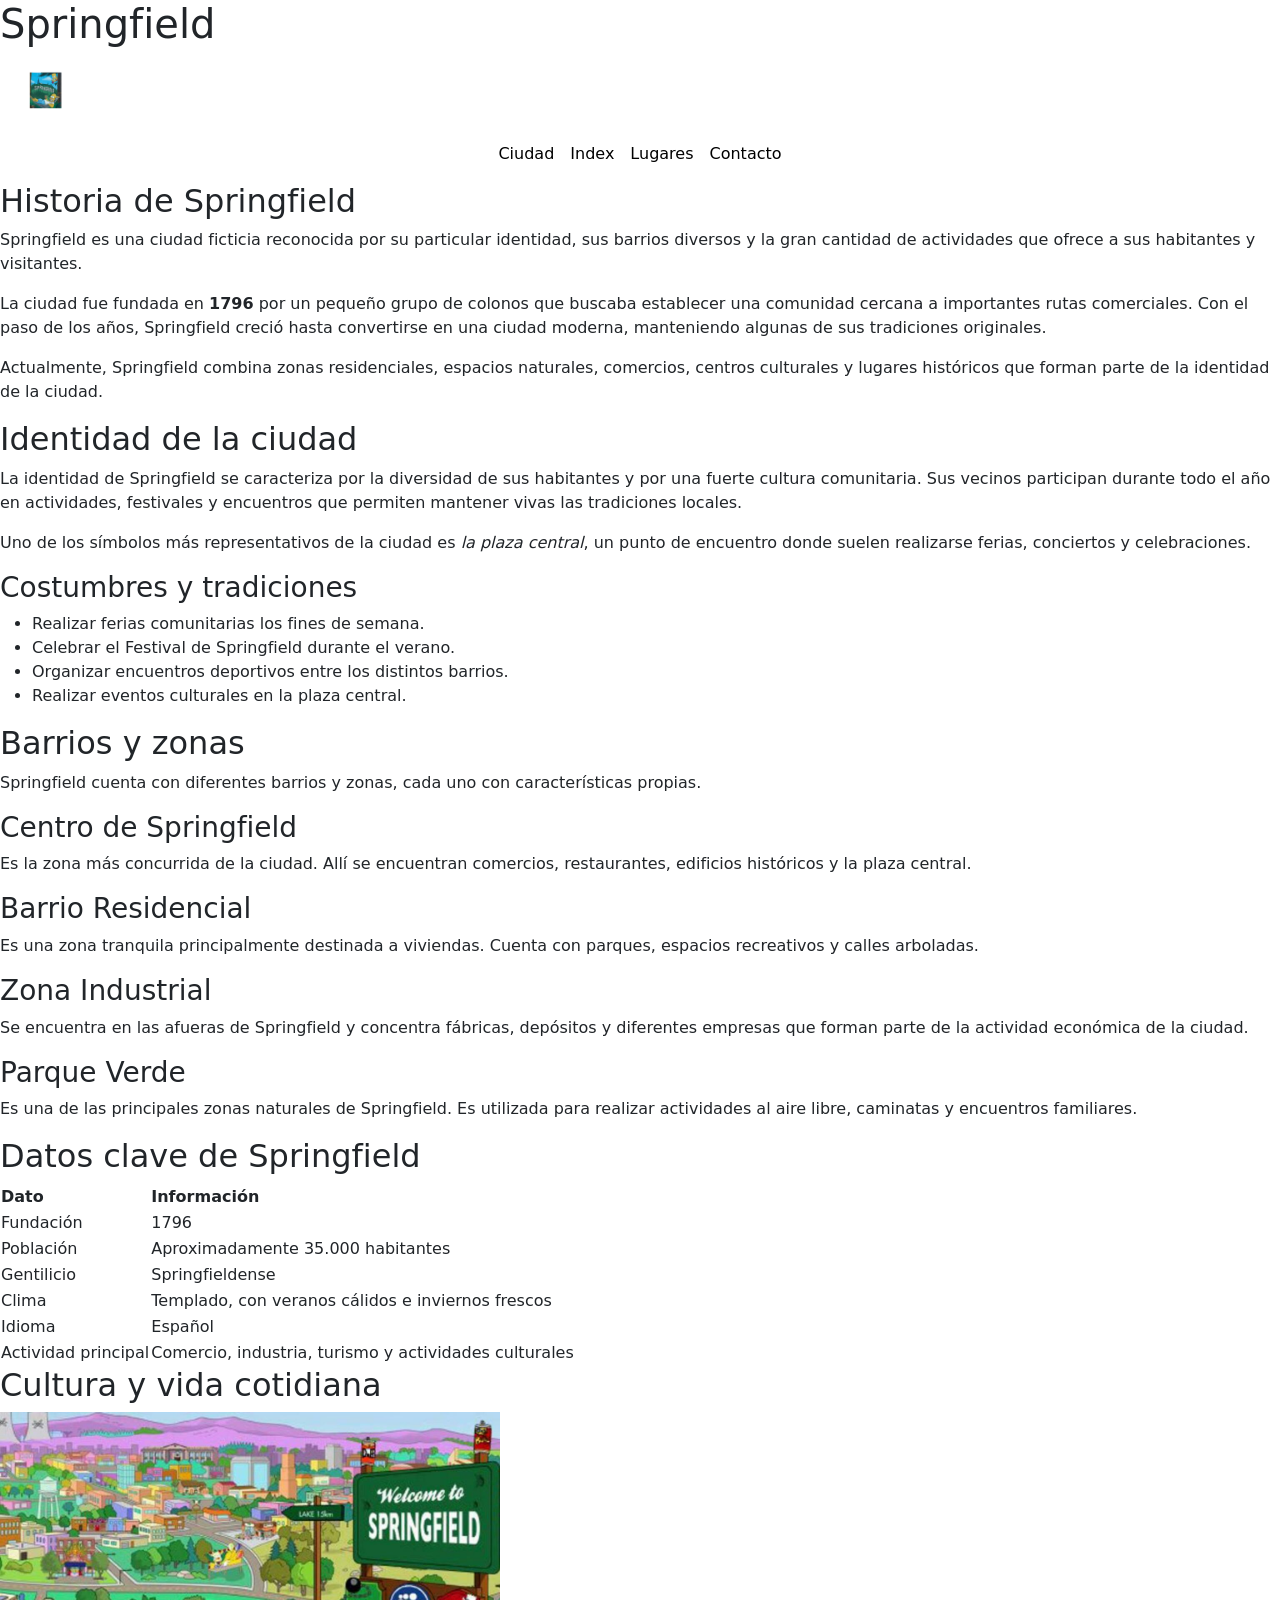
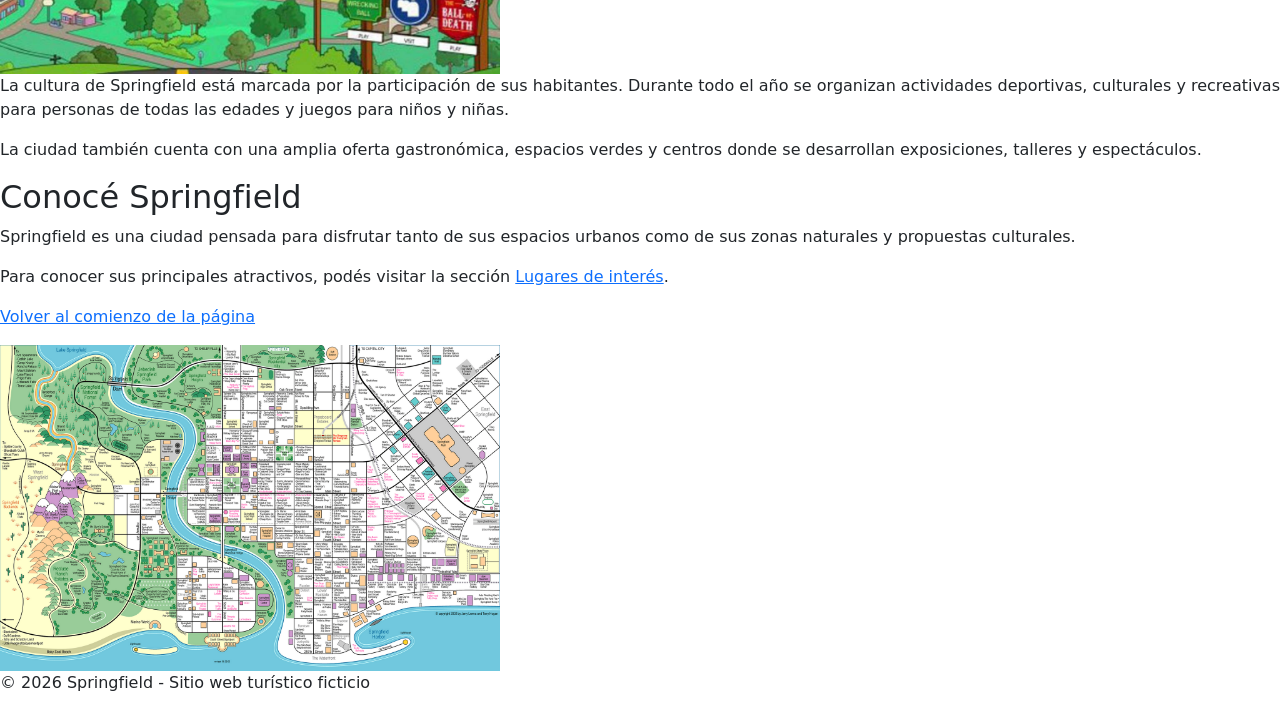
==== ciudad.html @ 2dac91e1 "style:body" ====
<!DOCTYPE html>
<html lang="es">
<head>
    <meta charset="UTF-8">
    <meta name="viewport" content="width=device-width, initial-scale=1.0">
    <title>Springfield - Historia e identidad</title>
    <link rel="preconnect" href="https://fonts.googleapis.com">
    <link rel="preconnect" href="https://fonts.gstatic.com" crossorigin>
    <link href="https://fonts.googleapis.com/css2?family=DynaPuff:wght@400..700&display=swap" rel="stylesheet">
    <link href="https://cdn.jsdelivr.net/npm/bootstrap@5.3.3/dist/css/bootstrap.min.css"
                rel="stylesheet">
        <link rel="stylesheet"
    <link rel="stylesheet" href="CSS/estilos.css">
</head>

<body>

    <header>
            <h1>Springfield</h1>
            <div class="container-fluid">
                <a class="navbar-brand" ><img src="imgs/logo.jps.png" alt="logo Springfield" height="70" width="70"></a>
            </div>
            <nav class="navbar navbar-expand-md bg body-tertiary">
                <div class="container-fluid">
                    <button class="navbar-toggler" type="button" data-bs-toggle="collapse" data-bs-target="#menuColapsable" aria-controls="miMenuColapsable" aria-expanded="false" aria-label="Toggle navigation">
                        <span class="navbar-toggler-icon"></span>
                    </button>
                    <div class="collapse navbar-collapse"   id="menuColapsable">
                        <ul class="navbar-nav w-100 justify-content-center">
                            <li class="nav-item"><a class="nav-link active" href="ciudad.html">Ciudad</a></li>
                            <li class="nav-item"><a class="nav-link active" href="Index.html">Index</a></li>
                            <li class="nav-item"><a class="nav-link active" href="Lugares.html">Lugares</a></li>
                            <li class="nav-item"><a class="nav-link active" href="contacto.html">Contacto</a></li>
                        </ul>
                    </div>
                </div>
            </nav>
        </header>

    <main>

        <section id="historia">
            <h2>Historia de Springfield</h2>

            <p>
                Springfield es una ciudad ficticia reconocida por su particular
                identidad, sus barrios diversos y la gran cantidad de actividades
                que ofrece a sus habitantes y visitantes.
            </p>

            <p>
                La ciudad fue fundada en <strong>1796</strong> por un pequeño
                grupo de colonos que buscaba establecer una comunidad cercana
                a importantes rutas comerciales. Con el paso de los años,
                Springfield creció hasta convertirse en una ciudad moderna,
                manteniendo algunas de sus tradiciones originales.
            </p>

            <p>
                Actualmente, Springfield combina zonas residenciales,
                espacios naturales, comercios, centros culturales y lugares
                históricos que forman parte de la identidad de la ciudad.
            </p>
        </section>

        <section id="identidad">
            <h2>Identidad de la ciudad</h2>

            <p>
                La identidad de Springfield se caracteriza por la diversidad
                de sus habitantes y por una fuerte cultura comunitaria.
                Sus vecinos participan durante todo el año en actividades,
                festivales y encuentros que permiten mantener vivas las
                tradiciones locales.
            </p>

            <p>
                Uno de los símbolos más representativos de la ciudad es
                <em>la plaza central</em>, un punto de encuentro donde suelen
                realizarse ferias, conciertos y celebraciones.
            </p>

            <h3>Costumbres y tradiciones</h3>

            <ul>
                <li>Realizar ferias comunitarias los fines de semana.</li>
                <li>Celebrar el Festival de Springfield durante el verano.</li>
                <li>Organizar encuentros deportivos entre los distintos barrios.</li>
                <li>Realizar eventos culturales en la plaza central.</li>
            </ul>
        </section>

        <section id="barrios">
            <h2>Barrios y zonas</h2>

            <p>
                Springfield cuenta con diferentes barrios y zonas, cada uno
                con características propias.
            </p>

            <article>
                <h3>Centro de Springfield</h3>
                <p>
                    Es la zona más concurrida de la ciudad. Allí se encuentran
                    comercios, restaurantes, edificios históricos y la plaza
                    central.
                </p>
            </article>

            <article>
                <h3>Barrio Residencial</h3>
                <p>
                    Es una zona tranquila principalmente destinada a viviendas.
                    Cuenta con parques, espacios recreativos y calles arboladas.
                </p>
            </article>

            <article>
                <h3>Zona Industrial</h3>
                <p>
                    Se encuentra en las afueras de Springfield y concentra
                    fábricas, depósitos y diferentes empresas que forman parte
                    de la actividad económica de la ciudad.
                </p>
            </article>

            <article>
                <h3>Parque Verde</h3>
                <p>
                    Es una de las principales zonas naturales de Springfield.
                    Es utilizada para realizar actividades al aire libre,
                    caminatas y encuentros familiares.
                </p>
            </article>
        </section>

        <section id="datos"> 
            <h2>Datos clave de Springfield</h2> 
            
            <table> 
                <thead> 
                    <tr><th>Dato</th><th>Información</th></tr> 
                </thead> 
                <tbody> 
                    <tr><td>Fundación</td><td>1796</td></tr> 
                    <tr><td>Población</td><td>Aproximadamente 35.000 habitantes</td></tr> 
                    <tr><td>Gentilicio</td><td>Springfieldense</td></tr> 
                    <tr><td>Clima</td><td>Templado, con veranos cálidos e inviernos frescos</td></tr> 
                    <tr><td>Idioma</td><td>Español</td></tr> 
                    <tr><td>Actividad principal</td><td>Comercio, industria, turismo y actividades culturales</td></tr> 
                </tbody> 
            </table> 
        </section>

        <section id="cultura">
            <h2>Cultura y vida cotidiana</h2>

            <img src="imgs/SPRINGFIELD.jpg" width="500">

            <p>
                La cultura de Springfield está marcada por la participación
                de sus habitantes. Durante todo el año se organizan actividades
                deportivas, culturales y recreativas para personas de todas
                las edades y juegos para niños y niñas.
            </p>

            <p>
                La ciudad también cuenta con una amplia oferta gastronómica,
                espacios verdes y centros donde se desarrollan exposiciones,
                talleres y espectáculos.
            </p>
        </section>

        <section id="volver">
            <h2>Conocé Springfield</h2>

            <p>
                Springfield es una ciudad pensada para disfrutar tanto de sus
                espacios urbanos como de sus zonas naturales y propuestas
                culturales.
            </p>

            <p>
                Para conocer sus principales atractivos, podés visitar la
                sección <a href="lugares.html">Lugares de interés</a>.
            </p>

            <p>
                <a href="#historia">Volver al comienzo de la página</a>
            </p>
         <img src="imgs/MapadeSpringfield.png" width="500">
        </section>

    </main>

    <footer>
        <p>&copy; 2026 Springfield - Sitio web turístico ficticio</p>
    </footer>

</body>
</html>
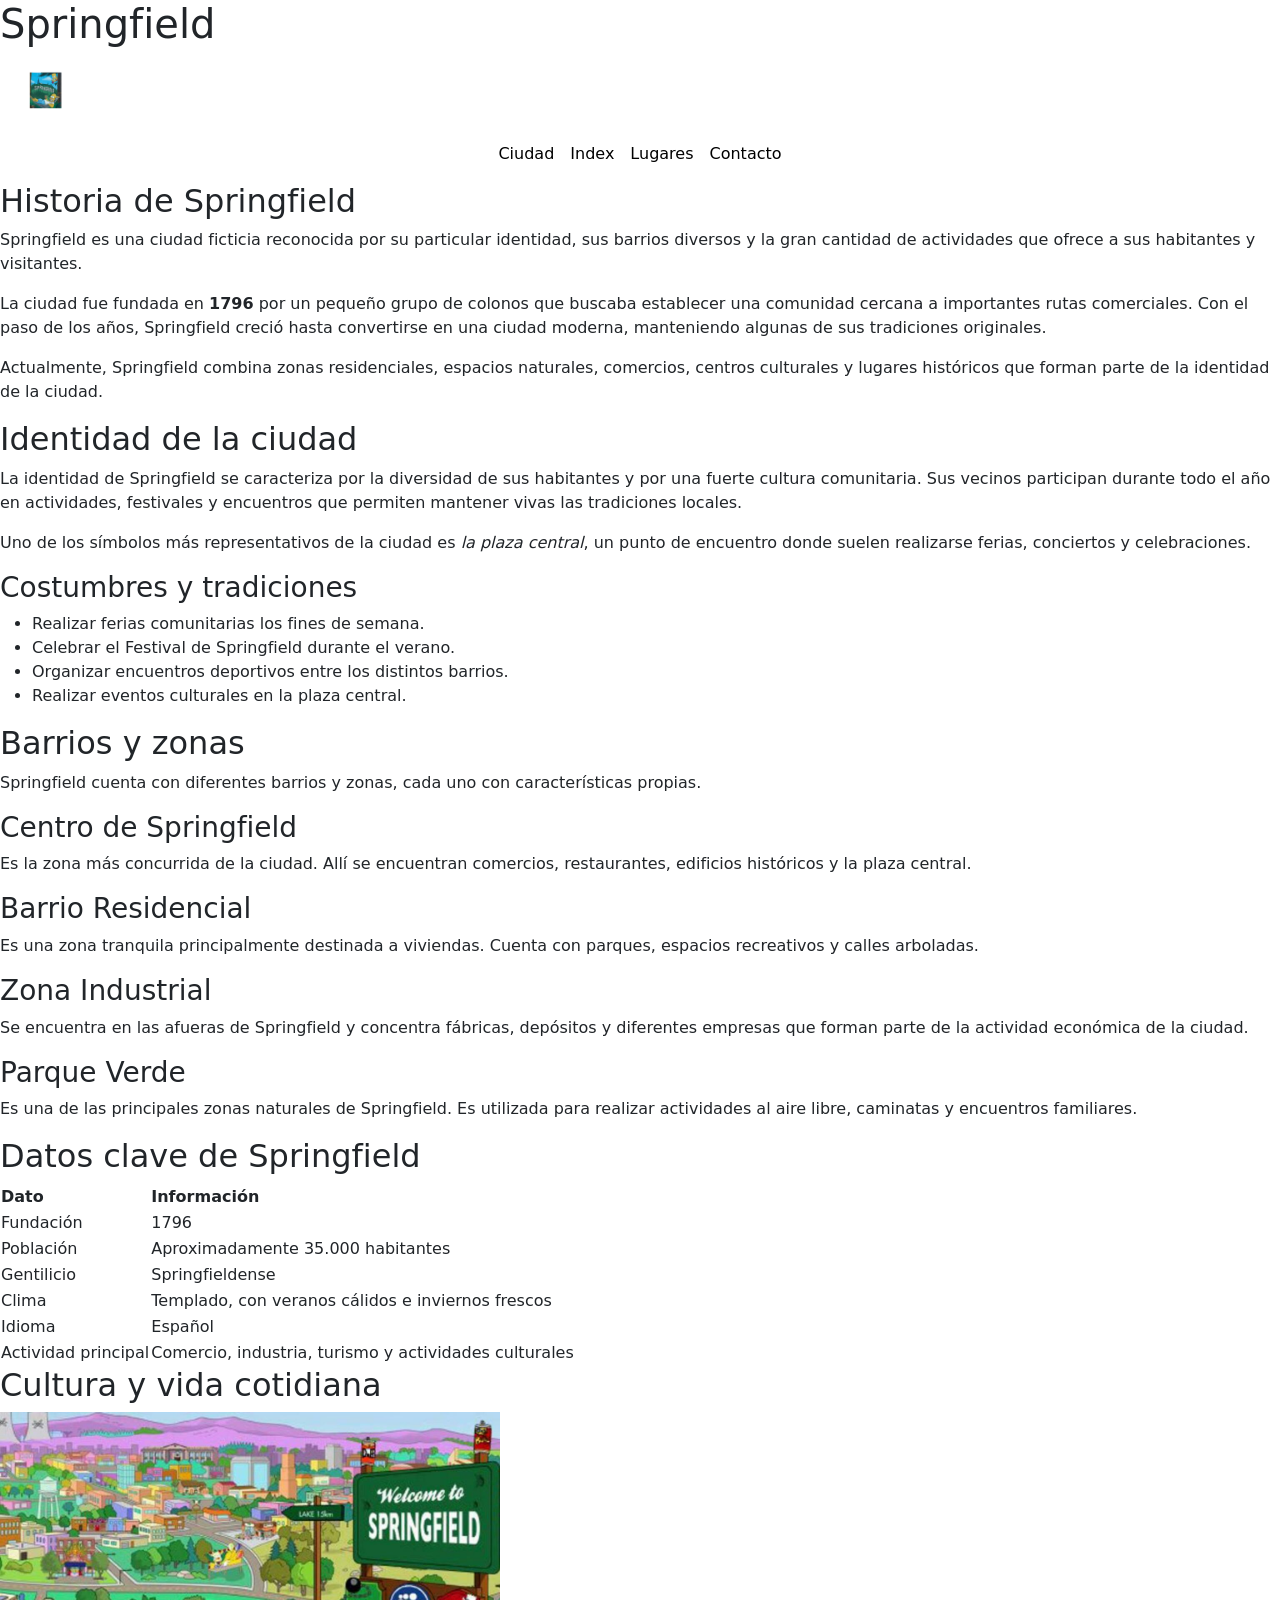
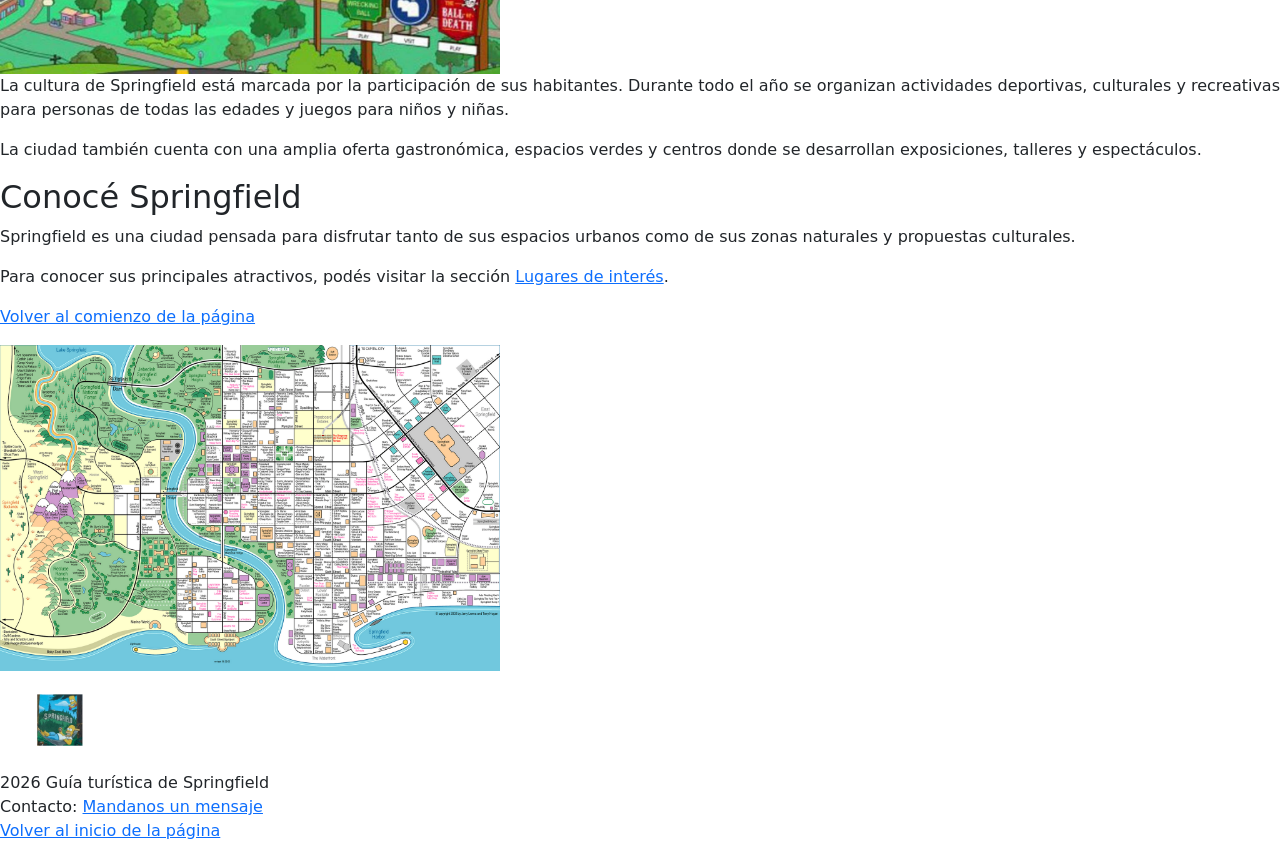
==== commit 664e5b65: "style: agregado laterales de fondo y actualizada la fuente en todos los html" ====
--- a/ciudad.html
+++ b/ciudad.html
@@ -9,12 +9,12 @@
     <link href="https://fonts.googleapis.com/css2?family=DynaPuff:wght@400..700&display=swap" rel="stylesheet">
     <link href="https://cdn.jsdelivr.net/npm/bootstrap@5.3.3/dist/css/bootstrap.min.css"
                 rel="stylesheet">
-        <link rel="stylesheet"
+        <link rel="stylesheet">
     <link rel="stylesheet" href="CSS/estilos.css">
 </head>
 
 <body>
-
+    <div class="contenido-central">
     <header>
             <h1>Springfield</h1>
             <div class="container-fluid">
@@ -194,8 +194,16 @@
     </main>
 
     <footer>
-        <p>&copy; 2026 Springfield - Sitio web turístico ficticio</p>
-    </footer>
-
+            <div class="container-fluid">
+                <a class="navbar-brand" ><img src="imgs/logo.jps.png" alt="logo Springfield" height="100" width="100"></a>
+            </div>
+            <p>
+                2026 Guía turística de Springfield <br>
+                Contacto: <a href="contacto.html">Mandanos un mensaje</a> <br>
+                <a href="#">Volver al inicio de la página</a>
+            </p>
+        </footer>
+        <script src="https://cdn.jsdelivr.net/npm/bootstrap@5.3.3/dist/js/bootstrap.bundle.min.js"></script>
+    </div>
 </body>
 </html>
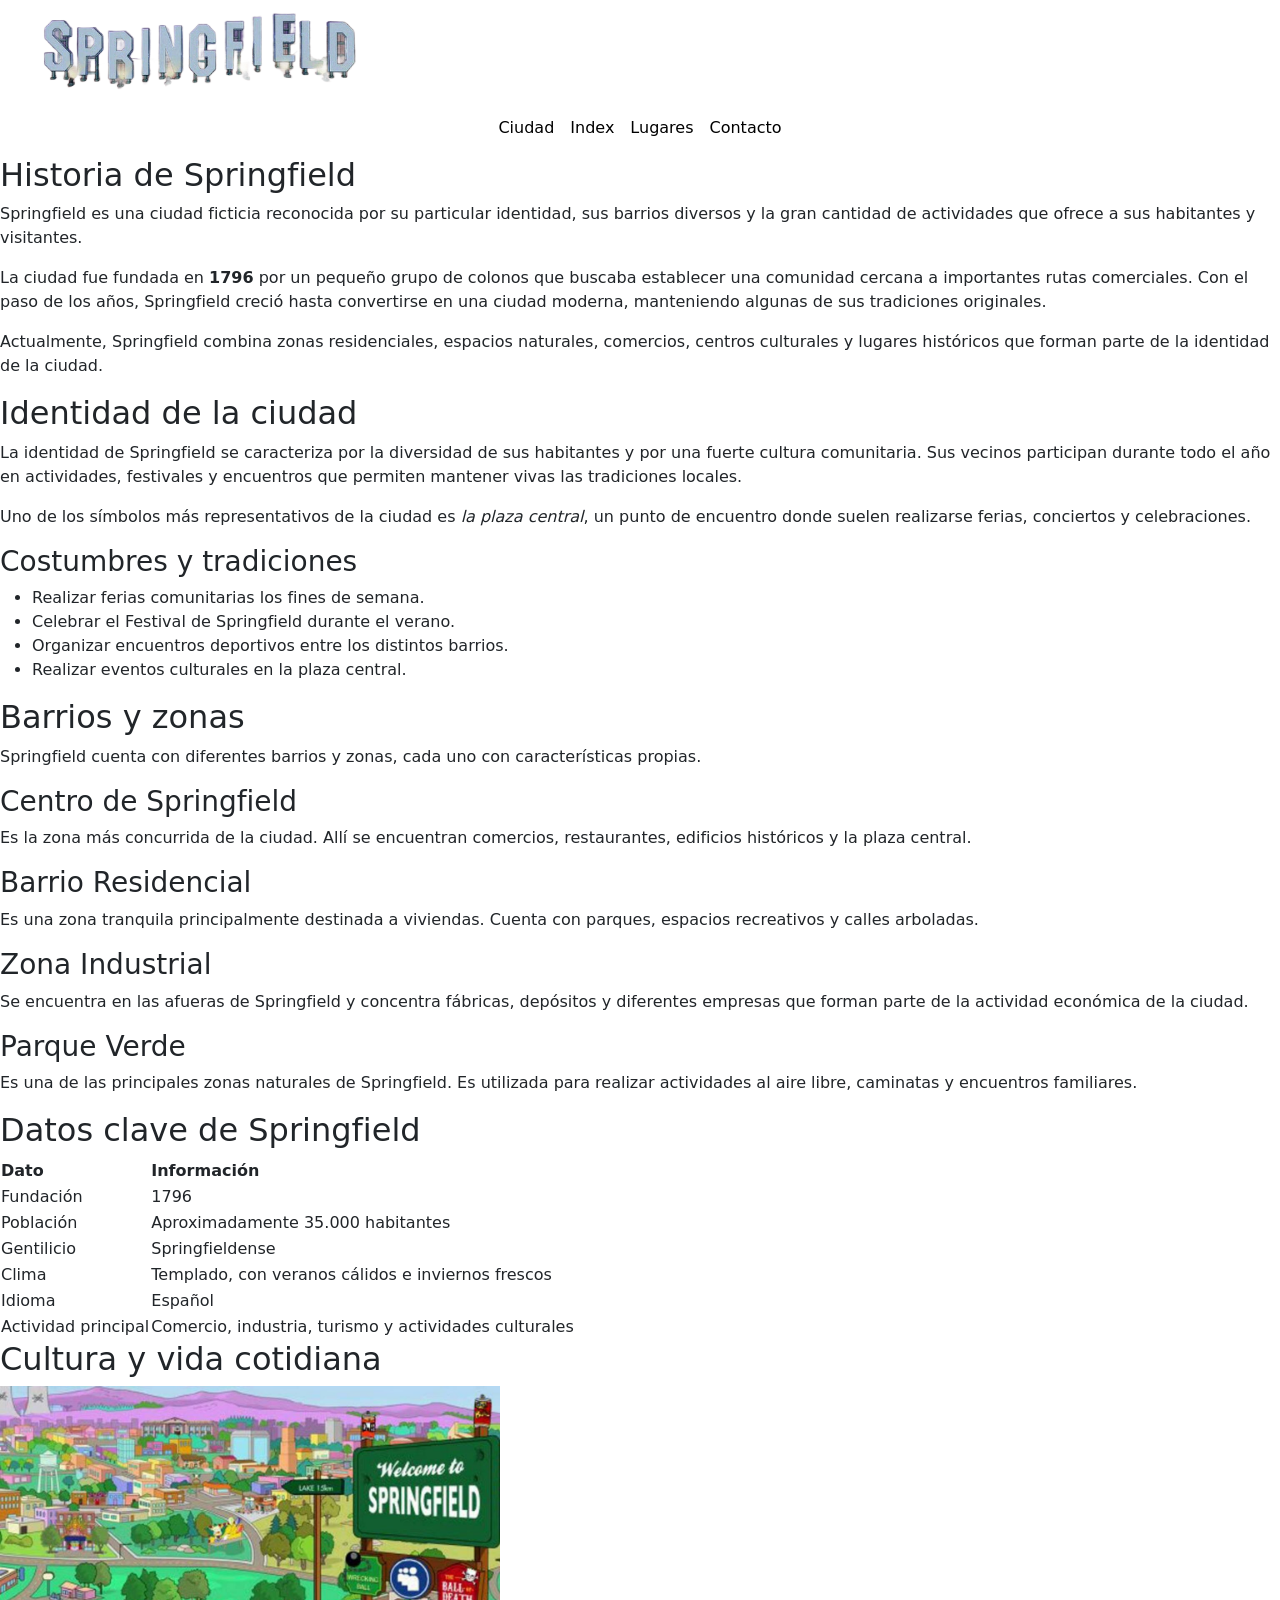
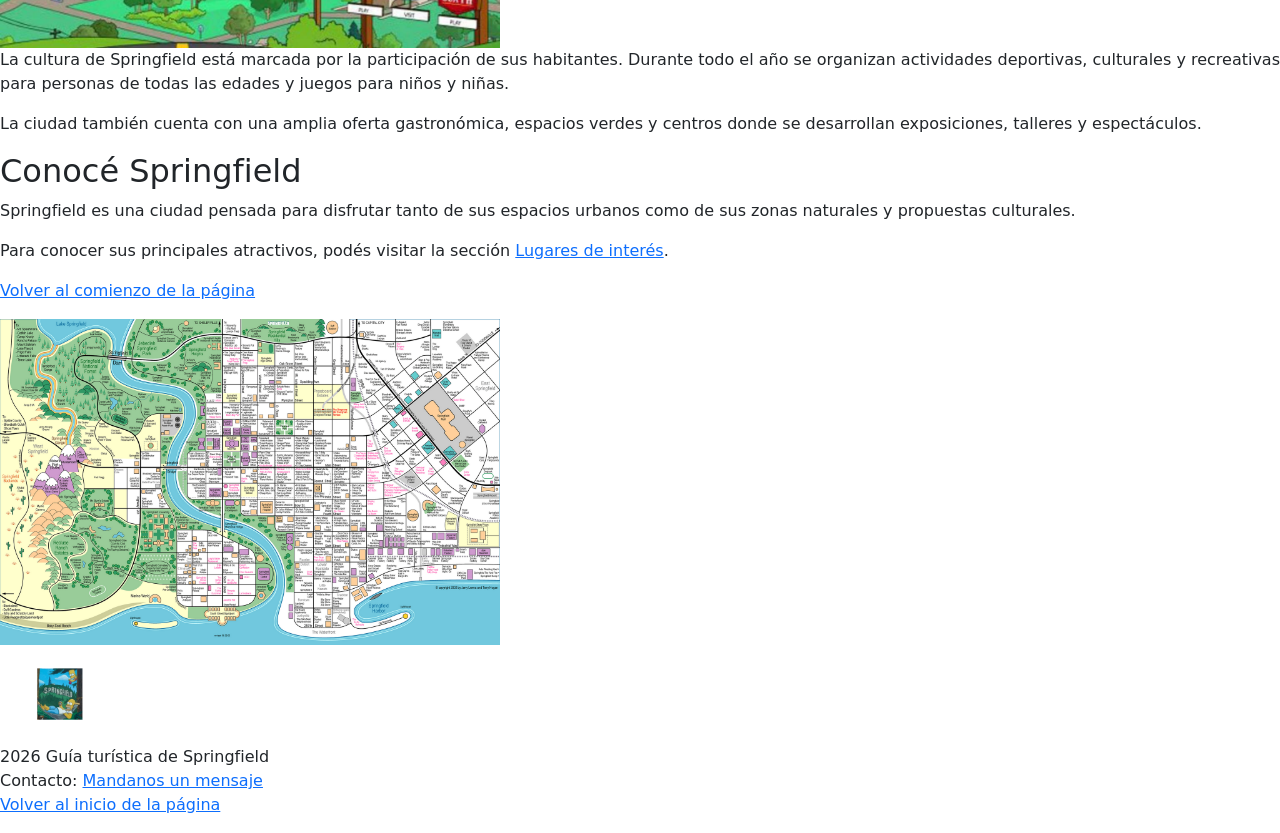
==== commit 54d09e01: "style: cambiado header" ====
--- a/ciudad.html
+++ b/ciudad.html
@@ -16,10 +16,7 @@
 <body>
     <div class="contenido-central">
     <header>
-            <h1>Springfield</h1>
-            <div class="container-fluid">
-                <a class="navbar-brand" ><img src="imgs/logo.jps.png" alt="logo Springfield" height="70" width="70"></a>
-            </div>
+            <img src="imgs/Springfield_Sign_pic.png" alt="señal-springfield" height="100">
             <nav class="navbar navbar-expand-md bg body-tertiary">
                 <div class="container-fluid">
                     <button class="navbar-toggler" type="button" data-bs-toggle="collapse" data-bs-target="#menuColapsable" aria-controls="miMenuColapsable" aria-expanded="false" aria-label="Toggle navigation">
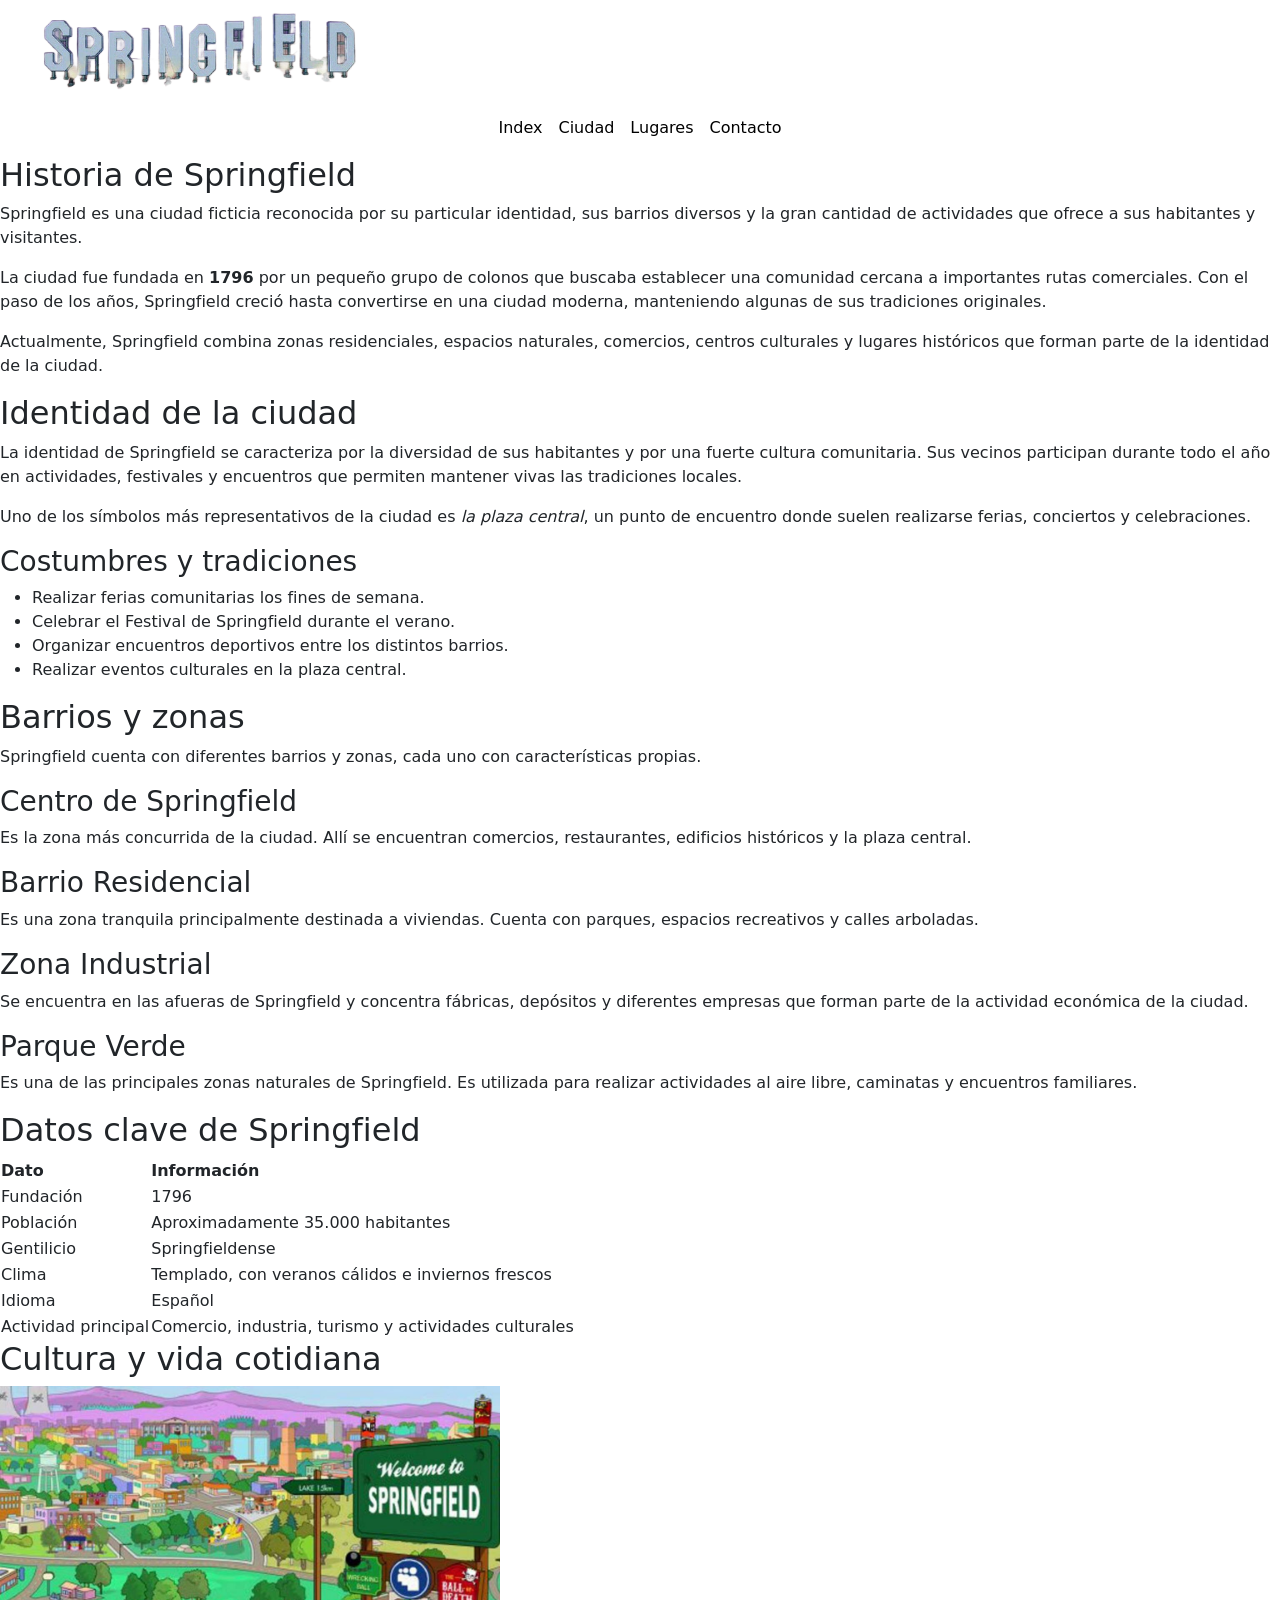
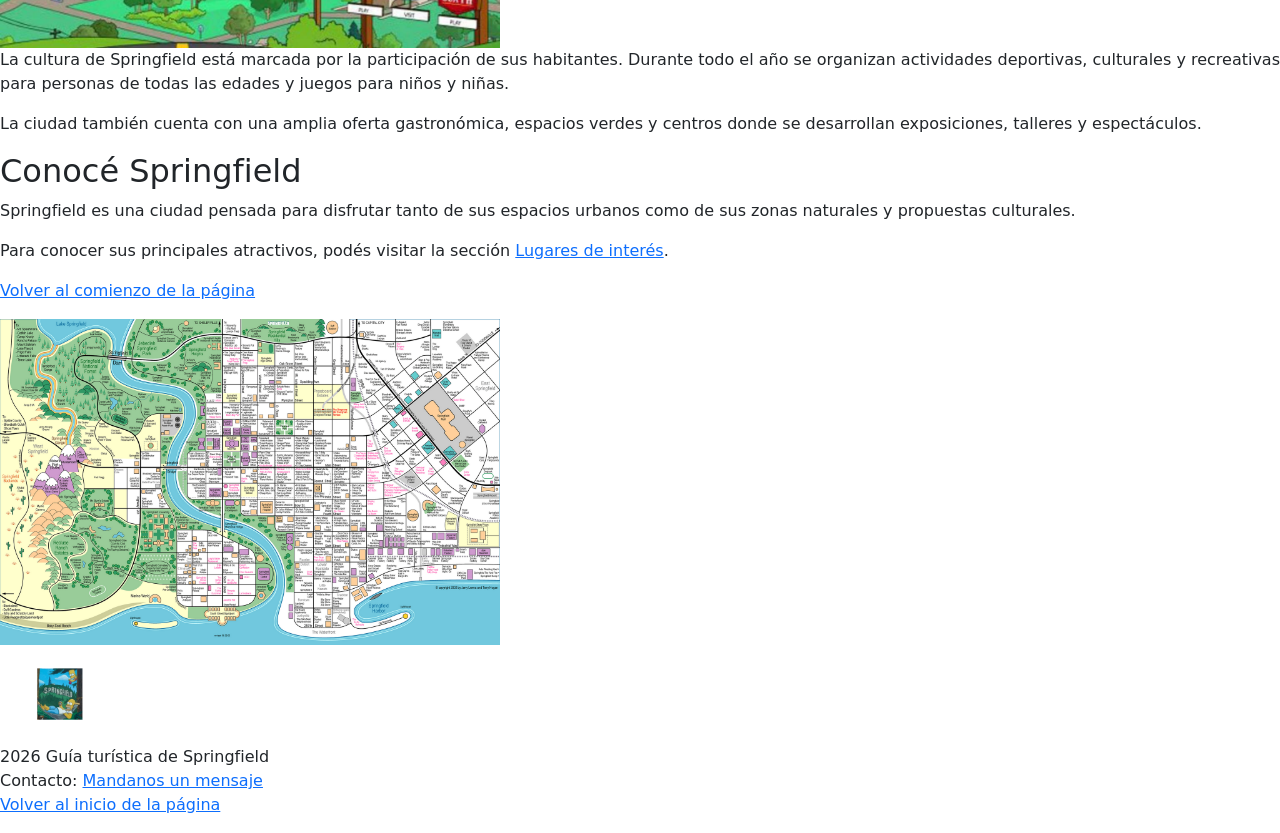
==== commit dc586f4e: "corregido orden de navegacion" ====
--- a/ciudad.html
+++ b/ciudad.html
@@ -24,8 +24,8 @@
                     </button>
                     <div class="collapse navbar-collapse"   id="menuColapsable">
                         <ul class="navbar-nav w-100 justify-content-center">
+                            <li class="nav-item"><a class="nav-link active" href="Index.html">Index</a></li>
                             <li class="nav-item"><a class="nav-link active" href="ciudad.html">Ciudad</a></li>
-                            <li class="nav-item"><a class="nav-link active" href="Index.html">Index</a></li>
                             <li class="nav-item"><a class="nav-link active" href="Lugares.html">Lugares</a></li>
                             <li class="nav-item"><a class="nav-link active" href="contacto.html">Contacto</a></li>
                         </ul>
@@ -200,7 +200,8 @@
                 <a href="#">Volver al inicio de la página</a>
             </p>
         </footer>
-        <script src="https://cdn.jsdelivr.net/npm/bootstrap@5.3.3/dist/js/bootstrap.bundle.min.js"></script>
     </div>
+    <script src="https://cdn.jsdelivr.net/npm/bootstrap@5.3.3/dist/js/bootstrap.bundle.min.js"></script>
+    <script src="js/main.js"></script>
 </body>
 </html>
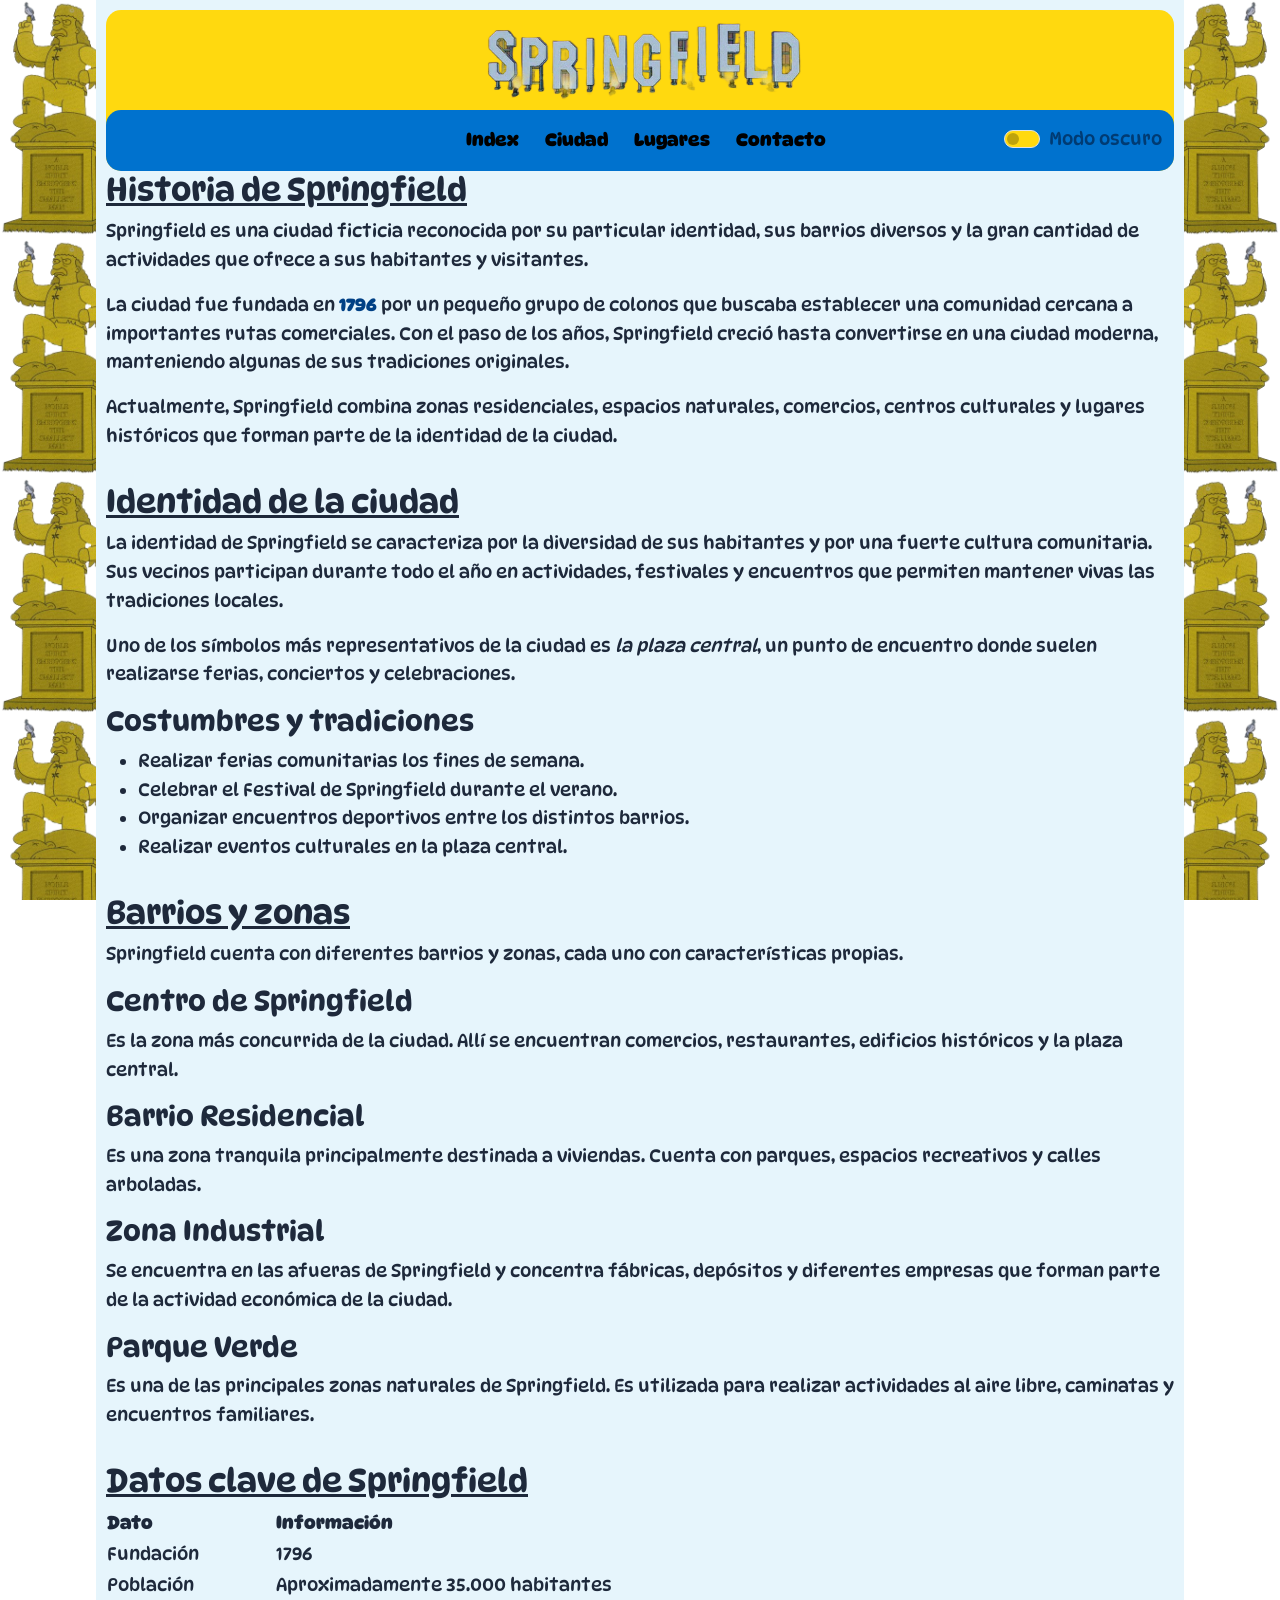
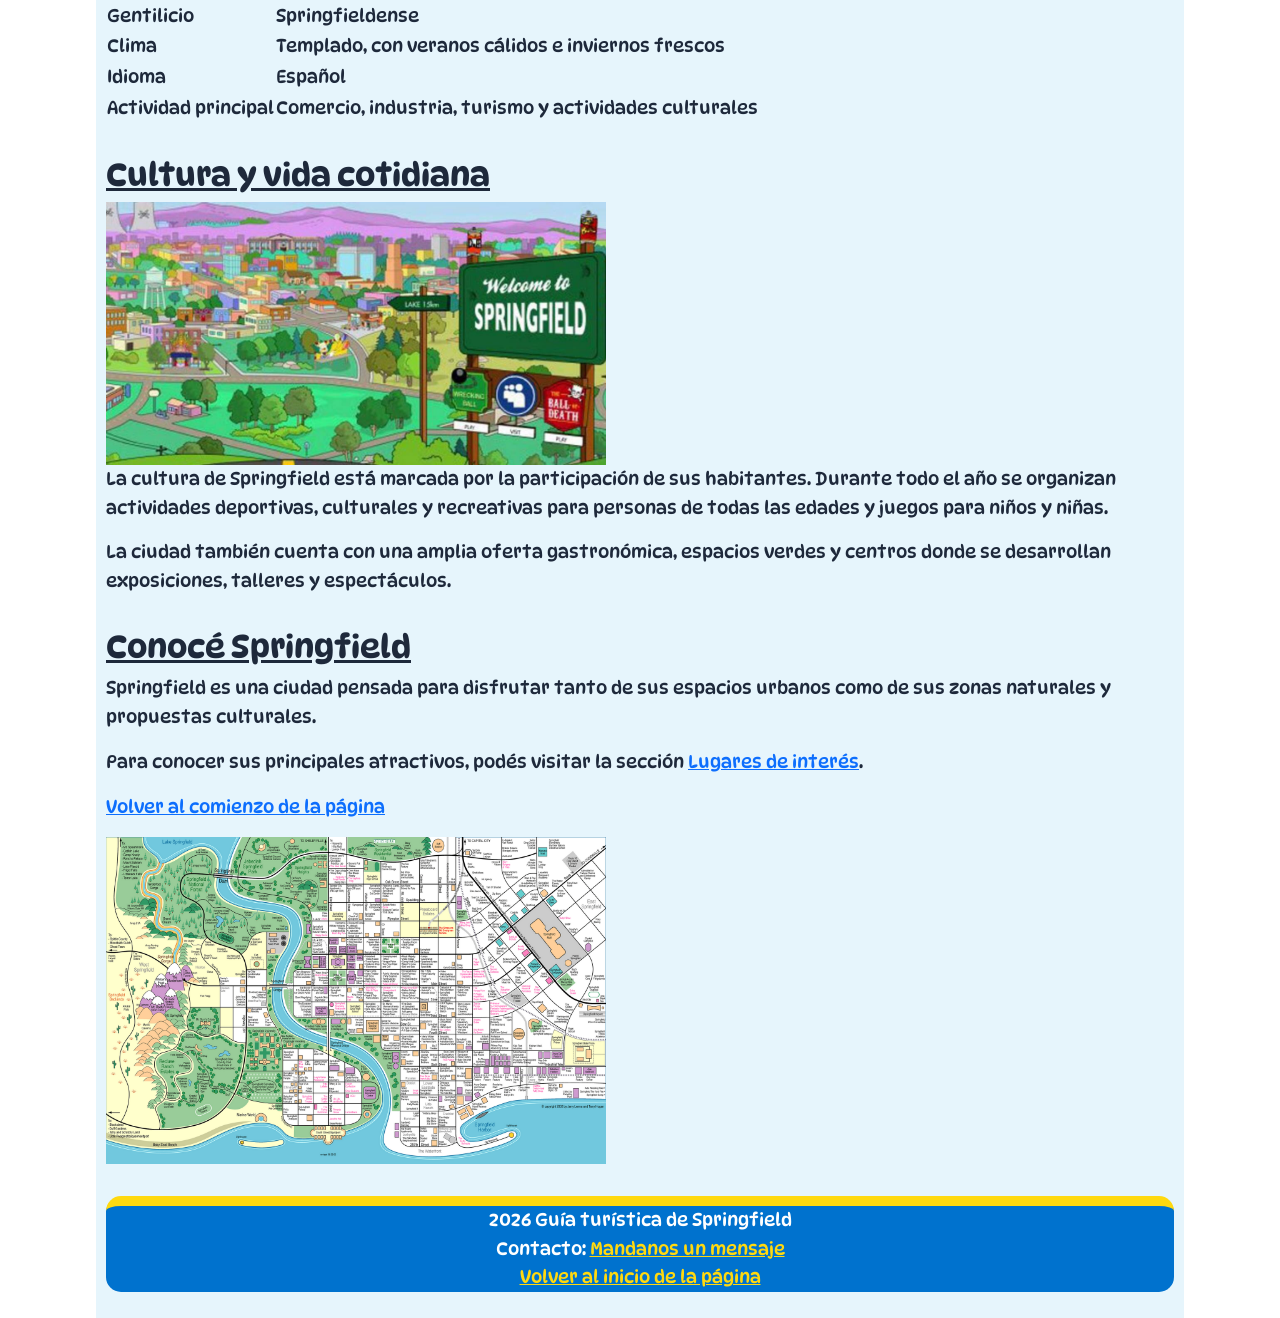
==== commit 11e12732: "feat: agregado modo oscuro a todos los html" ====
--- a/ciudad.html
+++ b/ciudad.html
@@ -10,7 +10,7 @@
     <link href="https://cdn.jsdelivr.net/npm/bootstrap@5.3.3/dist/css/bootstrap.min.css"
                 rel="stylesheet">
         <link rel="stylesheet">
-    <link rel="stylesheet" href="CSS/estilos.css">
+    <link rel="stylesheet" href="./css/estilos.css">
 </head>
 
 <body>
@@ -22,17 +22,22 @@
                     <button class="navbar-toggler" type="button" data-bs-toggle="collapse" data-bs-target="#menuColapsable" aria-controls="miMenuColapsable" aria-expanded="false" aria-label="Toggle navigation">
                         <span class="navbar-toggler-icon"></span>
                     </button>
-                    <div class="collapse navbar-collapse"   id="menuColapsable">
+                    <div class="collapse navbar-collapse justify-content-between" id="menuColapsable">
+                        <div class="d-none d-md-block" style="width: 170px;"></div>
                         <ul class="navbar-nav w-100 justify-content-center">
                             <li class="nav-item"><a class="nav-link active" href="Index.html">Index</a></li>
                             <li class="nav-item"><a class="nav-link active" href="ciudad.html">Ciudad</a></li>
                             <li class="nav-item"><a class="nav-link active" href="Lugares.html">Lugares</a></li>
                             <li class="nav-item"><a class="nav-link active" href="contacto.html">Contacto</a></li>
                         </ul>
+                        <div class="form-check form-switch">
+                            <input class="form-check-input" type="checkbox" role="switch" id="checkDarkMode">
+                            <label class="form-check-label" for="checkDarkMode" id="darkModeLabel">Modo oscuro</label>
+                        </div>
                     </div>
                 </div>
             </nav>
-        </header>
+    </header>
 
     <main>
 
@@ -191,9 +196,6 @@
     </main>
 
     <footer>
-            <div class="container-fluid">
-                <a class="navbar-brand" ><img src="imgs/logo.jps.png" alt="logo Springfield" height="100" width="100"></a>
-            </div>
             <p>
                 2026 Guía turística de Springfield <br>
                 Contacto: <a href="contacto.html">Mandanos un mensaje</a> <br>
--- a/css/estilos.css
+++ b/css/estilos.css
@@ -0,0 +1,222 @@
+/* Variables */
+:root {
+    --azul: #0072CE;
+    --amarillo: #FFD90F;
+    --color-fondo: #E6F5FC;
+    --color-fondo-oscuro: #0B132B;
+    --color-texto: #1E293B;
+    --color-texto-oscuro: #E2E8F0;
+    --color-texto-fuerte: #004085;
+    --fuente-principal: 'DynaPuff', cursive;
+}
+
+* {
+    box-sizing: border-box;
+    padding: 10;
+    margin: 10;
+}
+
+/* Header */
+header {
+    background-color: var(--amarillo);
+    color: #003b73;
+    text-align: center;
+    border-radius: 15px;
+}
+
+/* Body */
+body {
+    display: flex;
+    justify-content: center;
+    position: relative;
+    overflow-x: hidden;
+
+    font-family: var(--fuente-principal);
+    font-size: 18px;
+    font-weight: normal;
+    font-style: normal;
+    line-height: 1.6;
+    color: var(--color-texto);
+    margin: 0 auto;
+    padding: 0 1rem;
+}
+
+body.dark-mode .contenido-central {
+    background-color: var(--color-fondo-oscuro);
+    color: var(--color-texto-oscuro);
+    transition: background-color 0.3s ease, color 0.3s ease;
+}
+
+
+body h2 {
+    text-decoration: underline;
+}
+
+body strong {
+    color: var(--color-texto-fuerte);
+}
+
+body::before {
+    content: "";
+    position: fixed;
+    top: 0;
+    left: 0;
+    width: 10vw;
+    height: 100%;
+    background-image: url(../imgs/estatuaJeremiasSpringfield.png);
+    background-repeat: repeat-y;
+    background-size: contain;
+    z-index: -1;
+}
+
+body.dark-mode::before,
+body.dark-mode::after {
+    background-color: var(--color-fondo-oscuro);
+    transition: background-color 0.3s ease;
+}
+
+body::after {
+    content: "";
+    position: fixed;
+    top: 0;
+    right: 0;
+    width: 10vw;
+    height: 100%;
+    background-image: url(../imgs/estatuaJeremiasSpringfield.png);
+    background-size: contain;
+    background-repeat: repeat-y;
+    transform: scaleX(-1);
+    z-index: -1;
+}
+
+.contenido-central {
+    background-color: var(--color-fondo);
+    width: 100%;
+    max-width: 85vw;
+    padding: 10px;
+    min-height: 100vh;
+    z-index: 0;
+}
+
+.contenido-central section {
+    margin-bottom: 2rem;
+    border-radius: 10px;
+}
+
+#checkDarkMode {
+    background-color: var(--amarillo);
+    max-width: 150px;
+    min-width: 15px;
+    max-height: 50px;
+}
+
+#checkDatos {
+    padding-left: 55px;
+    padding-top: 3px;
+    min-width: 20px;
+    max-width: 280px;
+    color: var(--color-texto-fuerte);
+    outline-style: solid;
+    outline-color: var(--azul);
+    outline-width: 200;
+    border-radius: 15px;
+}
+
+.fila-imagenes {
+    display: flex;
+    gap: 20px;
+    flex-wrap: wrap;
+    align-items: flex-start;
+}
+
+.item-imgs {
+    display: flex;
+    flex-direction: column;
+    height: 200px;
+}
+
+.item-imgs img {
+    width: auto;
+    height: 200px;
+    display: block;
+}
+
+.item-imgs figcaption {
+    margin-top: 8px;
+    font-size: 16px;
+    text-align: center;
+}
+
+/* Navegación */
+nav {
+    background-color: var(--azul);
+    border-radius: 15px;
+}
+
+nav ul {
+    margin: 0;
+    padding: 0;
+    font-weight: bold;
+    display: flex;
+    justify-content: center;
+    list-style: none;
+    gap: 10px;
+    flex: 1 1;
+}
+
+nav a {
+    padding: 5px 10px;
+    border-radius: 4px;
+    color: #FFFFFF;
+    text-decoration: none;
+    transition: 0.3s;
+}
+
+nav a:hover {
+    background-color: #003B73;
+    color: var(--amarillo);
+    text-decoration: underline;
+}
+
+/* Footer */
+
+footer {
+    background-color: var(--azul);
+    color: #FFFFFF;
+    text-align: center;
+    border-top: 10px solid var(--amarillo);
+    border-radius: 15px;
+}
+
+footer a {
+    color: var(--amarillo);
+    border-radius: 15px;
+}
+
+/*Contacto*/
+#contenedor-contacto {
+    display: flex;
+    flex-direction: column;
+    align-items: center;
+    gap: 10px;
+    padding: 10px;
+}
+
+#contenedor-contacto ul {
+    text-align: center;
+    gap: 10px;
+    list-style: none;
+}
+
+/*Formulario*/
+#formulario form {
+    max-width: 300px;
+    display: flex;
+    flex-direction: column;
+    gap: 10px;
+    margin: 0 auto;
+}
+
+#formulario {
+    text-align: center;
+}
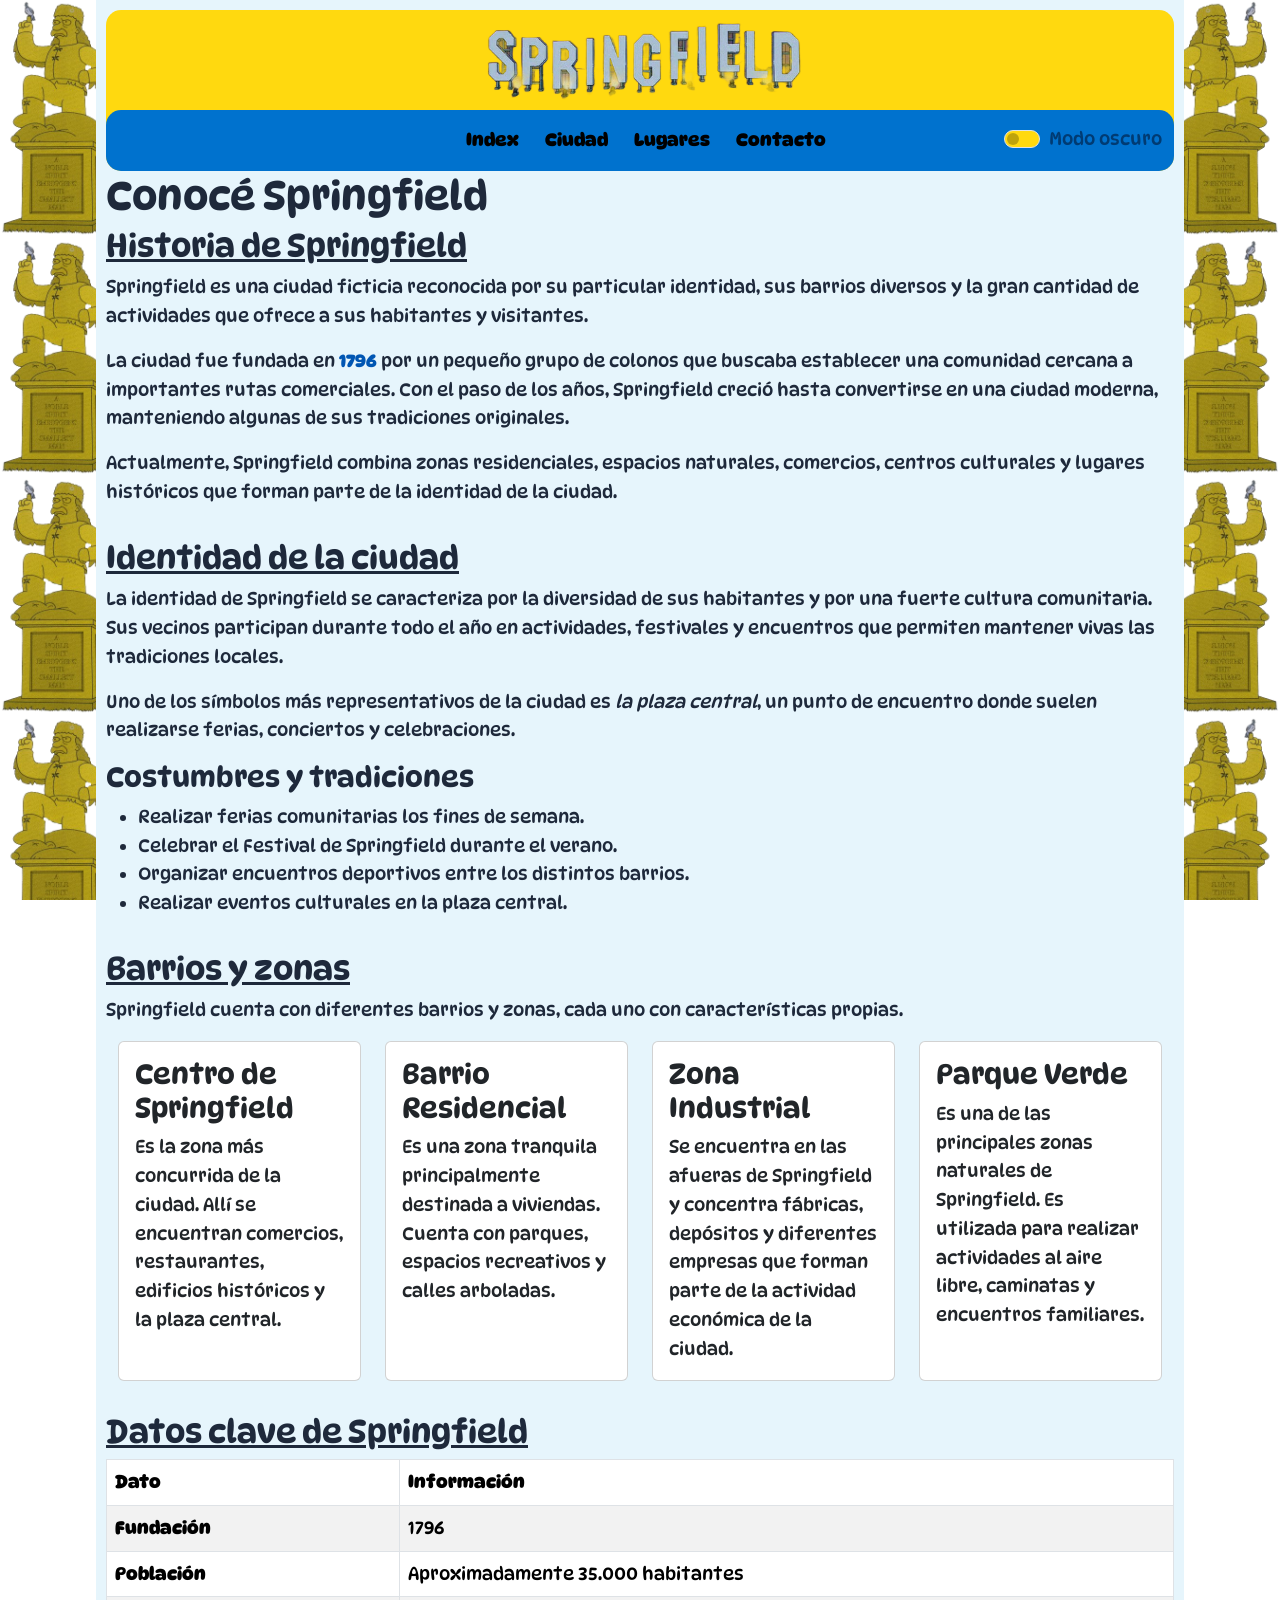
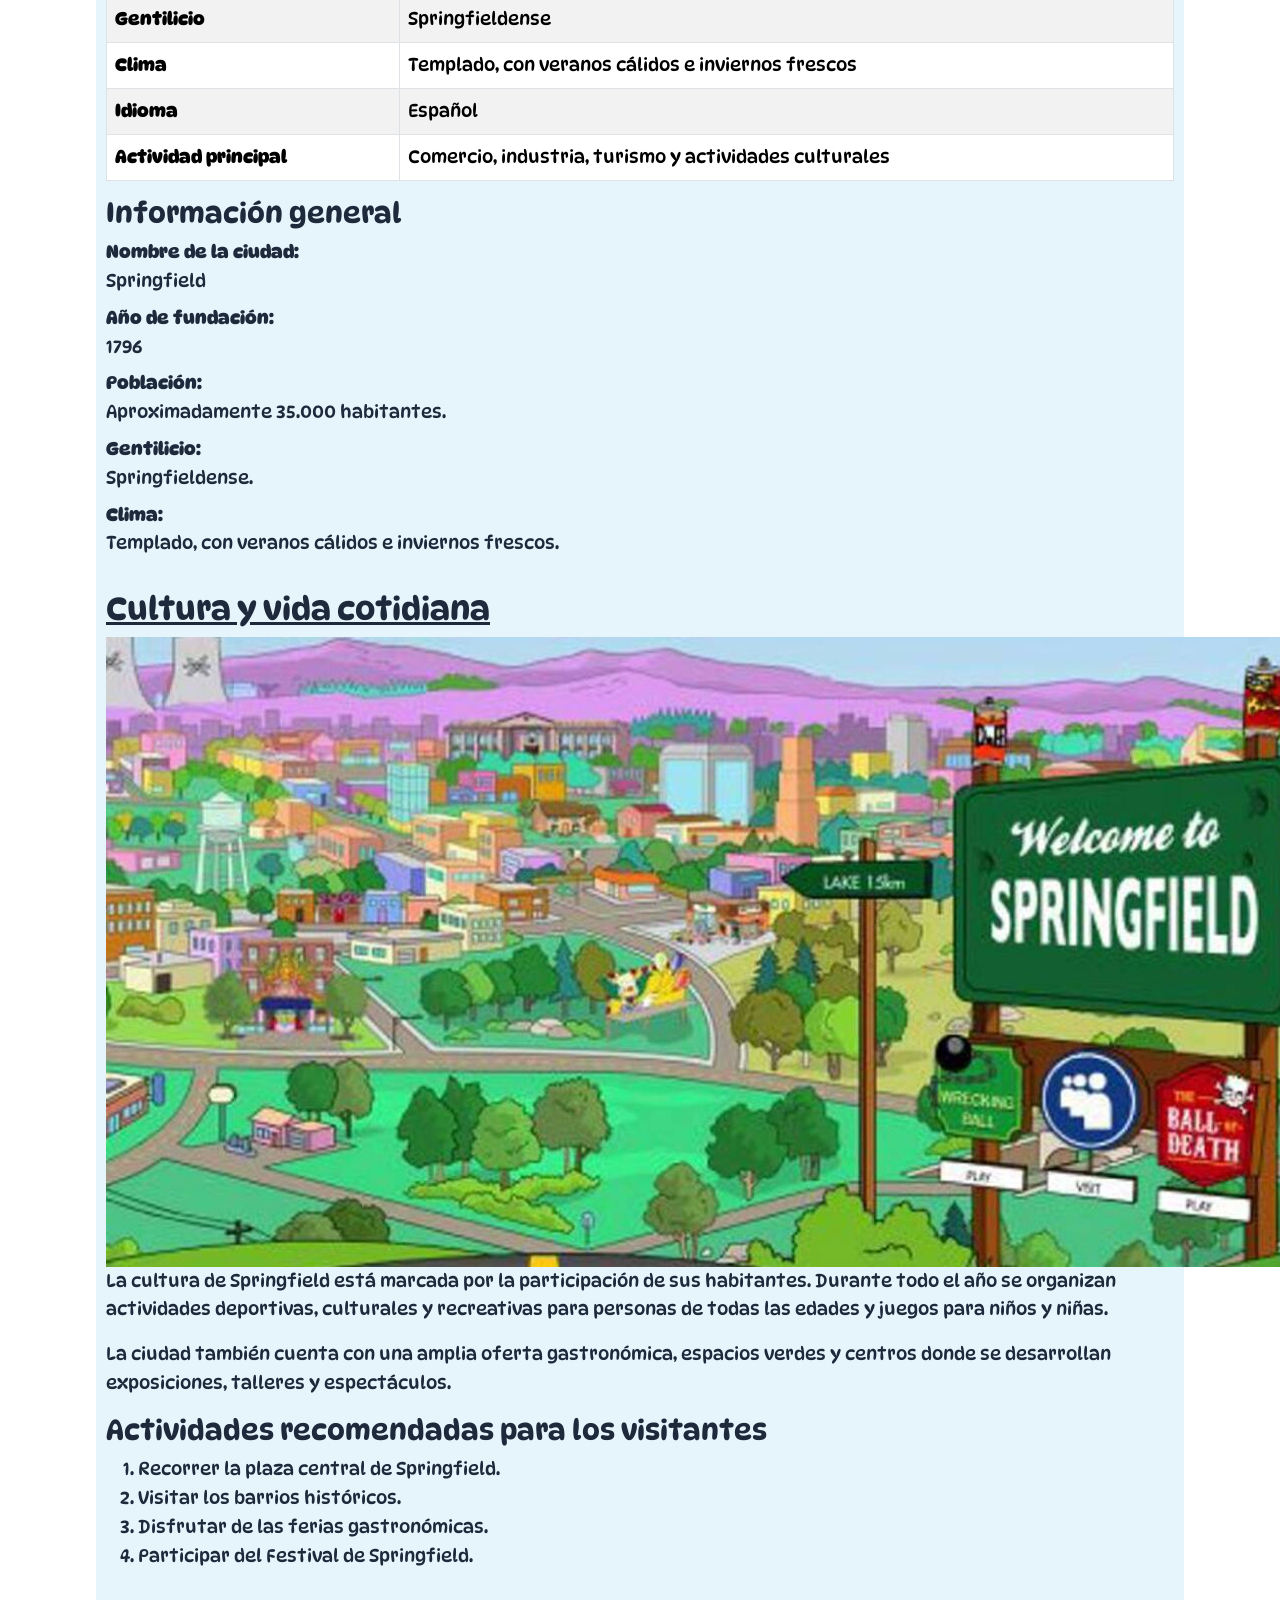
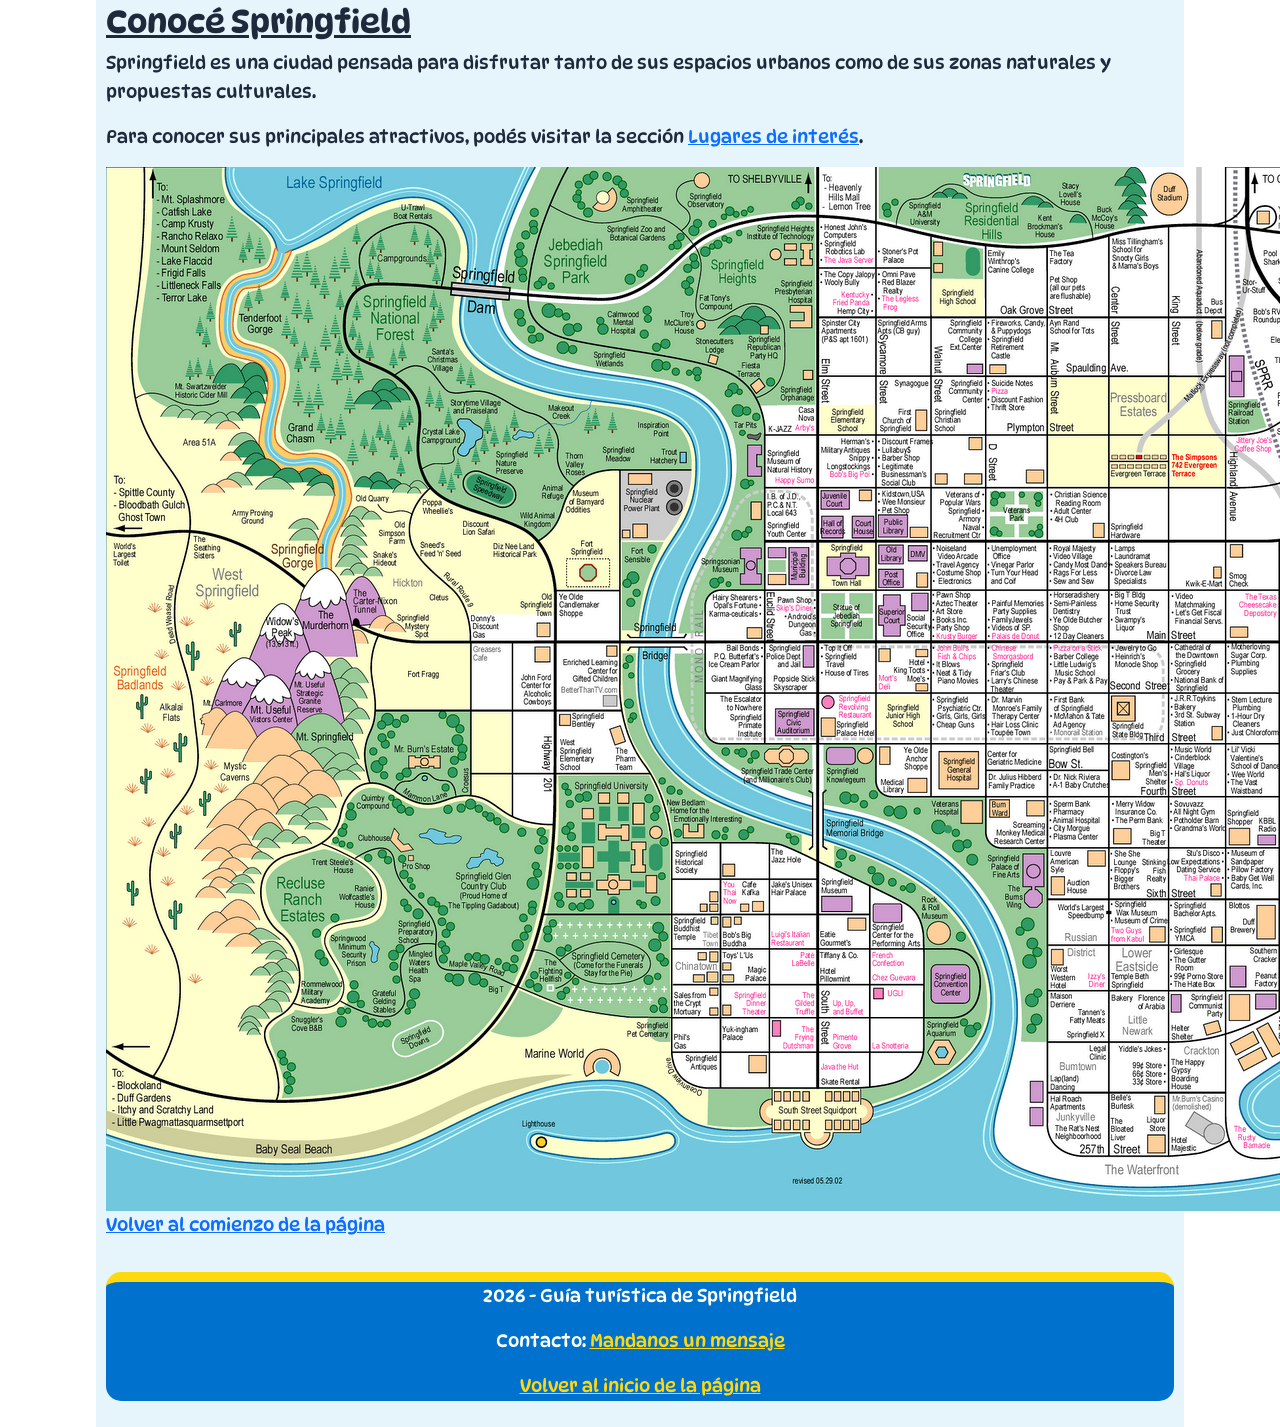
==== commit afd19c97: "Reparacion y modificaciones de ciudad.html" ====
--- a/ciudad.html
+++ b/ciudad.html
@@ -41,169 +41,345 @@
 
     <main>
 
-        <section id="historia">
-            <h2>Historia de Springfield</h2>
+            <h1>Conocé Springfield</h1>
+
+
+            <!-- HISTORIA -->
+            <section id="historia">
+
+                <h2>Historia de Springfield</h2>
+
+                <p>
+                    Springfield es una ciudad ficticia reconocida por su particular
+                    identidad, sus barrios diversos y la gran cantidad de actividades
+                    que ofrece a sus habitantes y visitantes.
+                </p>
+
+                <p>
+                    La ciudad fue fundada en <strong>1796</strong> por un pequeño
+                    grupo de colonos que buscaba establecer una comunidad cercana
+                    a importantes rutas comerciales. Con el paso de los años,
+                    Springfield creció hasta convertirse en una ciudad moderna,
+                    manteniendo algunas de sus tradiciones originales.
+                </p>
+
+                <p>
+                    Actualmente, Springfield combina zonas residenciales,
+                    espacios naturales, comercios, centros culturales y lugares
+                    históricos que forman parte de la identidad de la ciudad.
+                </p>
+
+            </section>
+
+
+            <!-- IDENTIDAD -->
+            <section id="identidad">
+
+                <h2>Identidad de la ciudad</h2>
+
+                <p>
+                    La identidad de Springfield se caracteriza por la diversidad
+                    de sus habitantes y por una fuerte cultura comunitaria.
+                    Sus vecinos participan durante todo el año en actividades,
+                    festivales y encuentros que permiten mantener vivas las
+                    tradiciones locales.
+                </p>
+
+                <p>
+                    Uno de los símbolos más representativos de la ciudad es
+                    <em>la plaza central</em>, un punto de encuentro donde suelen
+                    realizarse ferias, conciertos y celebraciones.
+                </p>
+
+                <h3>Costumbres y tradiciones</h3>
+
+                <ul>
+                    <li>Realizar ferias comunitarias los fines de semana.</li>
+                    <li>Celebrar el Festival de Springfield durante el verano.</li>
+                    <li>Organizar encuentros deportivos entre los distintos barrios.</li>
+                    <li>Realizar eventos culturales en la plaza central.</li>
+                </ul>
+
+            </section>
+
+
+            <!-- BARRIOS -->
+            <section id="barrios">
+
+                <h2>Barrios y zonas</h2>
+
+                <p>
+                    Springfield cuenta con diferentes barrios y zonas, cada uno
+                    con características propias.
+                </p>
+
+                <div class="container">
+
+                    <div class="row g-4">
+
+                        <div class="col-12 col-md-6 col-lg-3">
+
+                            <article class="card h-100">
+
+                                <div class="card-body">
+
+                                    <h3 class="card-title">Centro de Springfield</h3>
+
+                                    <p class="card-text">
+                                        Es la zona más concurrida de la ciudad.
+                                        Allí se encuentran comercios, restaurantes,
+                                        edificios históricos y la plaza central.
+                                    </p>
+
+                                </div>
+
+                            </article>
+
+                        </div>
+
+
+                        <div class="col-12 col-md-6 col-lg-3">
+
+                            <article class="card h-100">
+
+                                <div class="card-body">
+
+                                    <h3 class="card-title">Barrio Residencial</h3>
+
+                                    <p class="card-text">
+                                        Es una zona tranquila principalmente destinada
+                                        a viviendas. Cuenta con parques, espacios
+                                        recreativos y calles arboladas.
+                                    </p>
+
+                                </div>
+
+                            </article>
+
+                        </div>
+
+
+                        <div class="col-12 col-md-6 col-lg-3">
+
+                            <article class="card h-100">
+
+                                <div class="card-body">
+
+                                    <h3 class="card-title">Zona Industrial</h3>
+
+                                    <p class="card-text">
+                                        Se encuentra en las afueras de Springfield
+                                        y concentra fábricas, depósitos y diferentes
+                                        empresas que forman parte de la actividad
+                                        económica de la ciudad.
+                                    </p>
+
+                                </div>
+
+                            </article>
+
+                        </div>
+
+
+                        <div class="col-12 col-md-6 col-lg-3">
+
+                            <article class="card h-100">
+
+                                <div class="card-body">
+
+                                    <h3 class="card-title">Parque Verde</h3>
+
+                                    <p class="card-text">
+                                        Es una de las principales zonas naturales
+                                        de Springfield. Es utilizada para realizar
+                                        actividades al aire libre, caminatas y
+                                        encuentros familiares.
+                                    </p>
+
+                                </div>
+
+                            </article>
+
+                        </div>
+
+                    </div>
+
+                </div>
+
+            </section>
+
+
+            <!-- DATOS DE LA CIUDAD -->
+            <section id="datos">
+
+                <h2>Datos clave de Springfield</h2>
+
+                <table class="table table-bordered table-striped">
+
+                    <thead>
+                        <tr>
+                            <th scope="col">Dato</th>
+                            <th scope="col">Información</th>
+                        </tr>
+                    </thead>
+
+                    <tbody>
+
+                        <tr>
+                            <th scope="row">Fundación</th>
+                            <td>1796</td>
+                        </tr>
+
+                        <tr>
+                            <th scope="row">Población</th>
+                            <td>Aproximadamente 35.000 habitantes</td>
+                        </tr>
+
+                        <tr>
+                            <th scope="row">Gentilicio</th>
+                            <td>Springfieldense</td>
+                        </tr>
+
+                        <tr>
+                            <th scope="row">Clima</th>
+                            <td>Templado, con veranos cálidos e inviernos frescos</td>
+                        </tr>
+
+                        <tr>
+                            <th scope="row">Idioma</th>
+                            <td>Español</td>
+                        </tr>
+
+                        <tr>
+                            <th scope="row">Actividad principal</th>
+                            <td>Comercio, industria, turismo y actividades culturales</td>
+                        </tr>
+
+                    </tbody>
+
+                </table>
+
+
+                <!-- LISTA DESCRIPTIVA -->
+                <h3>Información general</h3>
+
+                <dl>
+
+                    <dt>Nombre de la ciudad:</dt>
+                    <dd>Springfield</dd>
+
+                    <dt>Año de fundación:</dt>
+                    <dd>1796</dd>
+
+                    <dt>Población:</dt>
+                    <dd>Aproximadamente 35.000 habitantes.</dd>
+
+                    <dt>Gentilicio:</dt>
+                    <dd>Springfieldense.</dd>
+
+                    <dt>Clima:</dt>
+                    <dd>Templado, con veranos cálidos e inviernos frescos.</dd>
+
+                </dl>
+
+            </section>
+
+
+            <!-- CULTURA -->
+            <section id="cultura">
+
+                <h2>Cultura y vida cotidiana</h2>
+
+                <img src="imgs/SPRINGFIELD.jpg"
+                    alt="Vista panorámica de la ciudad de Springfield">
+
+                <p>
+                    La cultura de Springfield está marcada por la participación
+                    de sus habitantes. Durante todo el año se organizan actividades
+                    deportivas, culturales y recreativas para personas de todas
+                    las edades y juegos para niños y niñas.
+                </p>
+
+                <p>
+                    La ciudad también cuenta con una amplia oferta gastronómica,
+                    espacios verdes y centros donde se desarrollan exposiciones,
+                    talleres y espectáculos.
+                </p>
+
+
+                <!-- LISTA ORDENADA -->
+                <h3>Actividades recomendadas para los visitantes</h3>
+
+                <ol>
+
+                    <li>Recorrer la plaza central de Springfield.</li>
+
+                    <li>Visitar los barrios históricos.</li>
+
+                    <li>Disfrutar de las ferias gastronómicas.</li>
+
+                    <li>Participar del Festival de Springfield.</li>
+
+                </ol>
+
+            </section>
+
+
+            <!-- CONOCÉ SPRINGFIELD -->
+            <section id="volver">
+
+                <h2>Conocé Springfield</h2>
+
+                <p>
+                    Springfield es una ciudad pensada para disfrutar tanto de sus
+                    espacios urbanos como de sus zonas naturales y propuestas
+                    culturales.
+                </p>
+
+                <p>
+                    Para conocer sus principales atractivos, podés visitar la
+                    sección <a href="lugares.html">Lugares de interés</a>.
+                </p>
+
+                <img src="imgs/MapadeSpringfield.png"
+                    alt="Mapa de los barrios y zonas principales de Springfield">
+
+                <p>
+                    <a href="#inicio">Volver al comienzo de la página</a>
+                </p>
+
+            </section>
+
+        </main>
+
+
+        <!-- PIE DE PÁGINA -->
+        <footer>
 
             <p>
-                Springfield es una ciudad ficticia reconocida por su particular
-                identidad, sus barrios diversos y la gran cantidad de actividades
-                que ofrece a sus habitantes y visitantes.
+                2026 - Guía turística de Springfield
             </p>
 
             <p>
-                La ciudad fue fundada en <strong>1796</strong> por un pequeño
-                grupo de colonos que buscaba establecer una comunidad cercana
-                a importantes rutas comerciales. Con el paso de los años,
-                Springfield creció hasta convertirse en una ciudad moderna,
-                manteniendo algunas de sus tradiciones originales.
+                Contacto:
+                <a href="contacto.html">Mandanos un mensaje</a>
             </p>
 
             <p>
-                Actualmente, Springfield combina zonas residenciales,
-                espacios naturales, comercios, centros culturales y lugares
-                históricos que forman parte de la identidad de la ciudad.
+                <a href="#inicio">Volver al inicio de la página</a>
             </p>
-        </section>
-
-        <section id="identidad">
-            <h2>Identidad de la ciudad</h2>
-
-            <p>
-                La identidad de Springfield se caracteriza por la diversidad
-                de sus habitantes y por una fuerte cultura comunitaria.
-                Sus vecinos participan durante todo el año en actividades,
-                festivales y encuentros que permiten mantener vivas las
-                tradiciones locales.
-            </p>
-
-            <p>
-                Uno de los símbolos más representativos de la ciudad es
-                <em>la plaza central</em>, un punto de encuentro donde suelen
-                realizarse ferias, conciertos y celebraciones.
-            </p>
-
-            <h3>Costumbres y tradiciones</h3>
-
-            <ul>
-                <li>Realizar ferias comunitarias los fines de semana.</li>
-                <li>Celebrar el Festival de Springfield durante el verano.</li>
-                <li>Organizar encuentros deportivos entre los distintos barrios.</li>
-                <li>Realizar eventos culturales en la plaza central.</li>
-            </ul>
-        </section>
-
-        <section id="barrios">
-            <h2>Barrios y zonas</h2>
-
-            <p>
-                Springfield cuenta con diferentes barrios y zonas, cada uno
-                con características propias.
-            </p>
-
-            <article>
-                <h3>Centro de Springfield</h3>
-                <p>
-                    Es la zona más concurrida de la ciudad. Allí se encuentran
-                    comercios, restaurantes, edificios históricos y la plaza
-                    central.
-                </p>
-            </article>
-
-            <article>
-                <h3>Barrio Residencial</h3>
-                <p>
-                    Es una zona tranquila principalmente destinada a viviendas.
-                    Cuenta con parques, espacios recreativos y calles arboladas.
-                </p>
-            </article>
-
-            <article>
-                <h3>Zona Industrial</h3>
-                <p>
-                    Se encuentra en las afueras de Springfield y concentra
-                    fábricas, depósitos y diferentes empresas que forman parte
-                    de la actividad económica de la ciudad.
-                </p>
-            </article>
-
-            <article>
-                <h3>Parque Verde</h3>
-                <p>
-                    Es una de las principales zonas naturales de Springfield.
-                    Es utilizada para realizar actividades al aire libre,
-                    caminatas y encuentros familiares.
-                </p>
-            </article>
-        </section>
-
-        <section id="datos"> 
-            <h2>Datos clave de Springfield</h2> 
-            
-            <table> 
-                <thead> 
-                    <tr><th>Dato</th><th>Información</th></tr> 
-                </thead> 
-                <tbody> 
-                    <tr><td>Fundación</td><td>1796</td></tr> 
-                    <tr><td>Población</td><td>Aproximadamente 35.000 habitantes</td></tr> 
-                    <tr><td>Gentilicio</td><td>Springfieldense</td></tr> 
-                    <tr><td>Clima</td><td>Templado, con veranos cálidos e inviernos frescos</td></tr> 
-                    <tr><td>Idioma</td><td>Español</td></tr> 
-                    <tr><td>Actividad principal</td><td>Comercio, industria, turismo y actividades culturales</td></tr> 
-                </tbody> 
-            </table> 
-        </section>
-
-        <section id="cultura">
-            <h2>Cultura y vida cotidiana</h2>
-
-            <img src="imgs/SPRINGFIELD.jpg" width="500">
-
-            <p>
-                La cultura de Springfield está marcada por la participación
-                de sus habitantes. Durante todo el año se organizan actividades
-                deportivas, culturales y recreativas para personas de todas
-                las edades y juegos para niños y niñas.
-            </p>
-
-            <p>
-                La ciudad también cuenta con una amplia oferta gastronómica,
-                espacios verdes y centros donde se desarrollan exposiciones,
-                talleres y espectáculos.
-            </p>
-        </section>
-
-        <section id="volver">
-            <h2>Conocé Springfield</h2>
-
-            <p>
-                Springfield es una ciudad pensada para disfrutar tanto de sus
-                espacios urbanos como de sus zonas naturales y propuestas
-                culturales.
-            </p>
-
-            <p>
-                Para conocer sus principales atractivos, podés visitar la
-                sección <a href="lugares.html">Lugares de interés</a>.
-            </p>
-
-            <p>
-                <a href="#historia">Volver al comienzo de la página</a>
-            </p>
-         <img src="imgs/MapadeSpringfield.png" width="500">
-        </section>
-
-    </main>
-
-    <footer>
-            <p>
-                2026 Guía turística de Springfield <br>
-                Contacto: <a href="contacto.html">Mandanos un mensaje</a> <br>
-                <a href="#">Volver al inicio de la página</a>
-            </p>
+
         </footer>
+
     </div>
+
+
+    <!-- BOOTSTRAP JS -->
     <script src="https://cdn.jsdelivr.net/npm/bootstrap@5.3.3/dist/js/bootstrap.bundle.min.js"></script>
+
+    <!-- JAVASCRIPT PROPIO -->
     <script src="js/main.js"></script>
+
 </body>
+
 </html>
--- a/css/estilos.css
+++ b/css/estilos.css
@@ -6,7 +6,7 @@
     --color-fondo-oscuro: #0B132B;
     --color-texto: #1E293B;
     --color-texto-oscuro: #E2E8F0;
-    --color-texto-fuerte: #004085;
+    --color-texto-fuerte: #0056b3;
     --fuente-principal: 'DynaPuff', cursive;
 }
 
@@ -41,7 +41,14 @@
     padding: 0 1rem;
 }
 
-body.dark-mode .contenido-central {
+body[data-bs-theme="oscuro"]::before, 
+body[data-bs-theme="oscuro"]::after {
+    background-color: var(--color-fondo-oscuro);
+    color: var(--color-texto-oscuro);
+    transition: background-color 0.3s ease, color 0.3s ease;
+}
+
+[data-bs-theme="oscuro"] .contenido-central {
     background-color: var(--color-fondo-oscuro);
     color: var(--color-texto-oscuro);
     transition: background-color 0.3s ease, color 0.3s ease;
@@ -126,6 +133,7 @@
     display: flex;
     gap: 20px;
     flex-wrap: wrap;
+    justify-content: center;
     align-items: flex-start;
 }
 
@@ -142,8 +150,31 @@
 }
 
 .item-imgs figcaption {
-    margin-top: 8px;
+    margin-top: 6px;
     font-size: 16px;
+    text-align: center;
+}
+
+#carruselGastro, 
+#carruselEntretenimiento,
+#carruselInteres,
+.ocultable {
+    background-color: #FFFFFF;
+    border: 2px solid #DEE2E6;
+    border-radius: 12px;
+    padding: 20px;
+    box-shadow: 0 4px 8px rgba(0,0,0, 0.05);
+}
+
+[data-bs-theme="oscuro"] #carruselGastro,
+[data-bs-theme="oscuro"] #carruselEntretenimiento,
+[data-bs-theme="oscuro"] #carruselInteres,
+[data-bs-theme="oscuro"] .ocultable {
+    background-color: #041f3a;
+    border-color: #2C3034;
+}
+
+.ocultable {
     text-align: center;
 }
 
